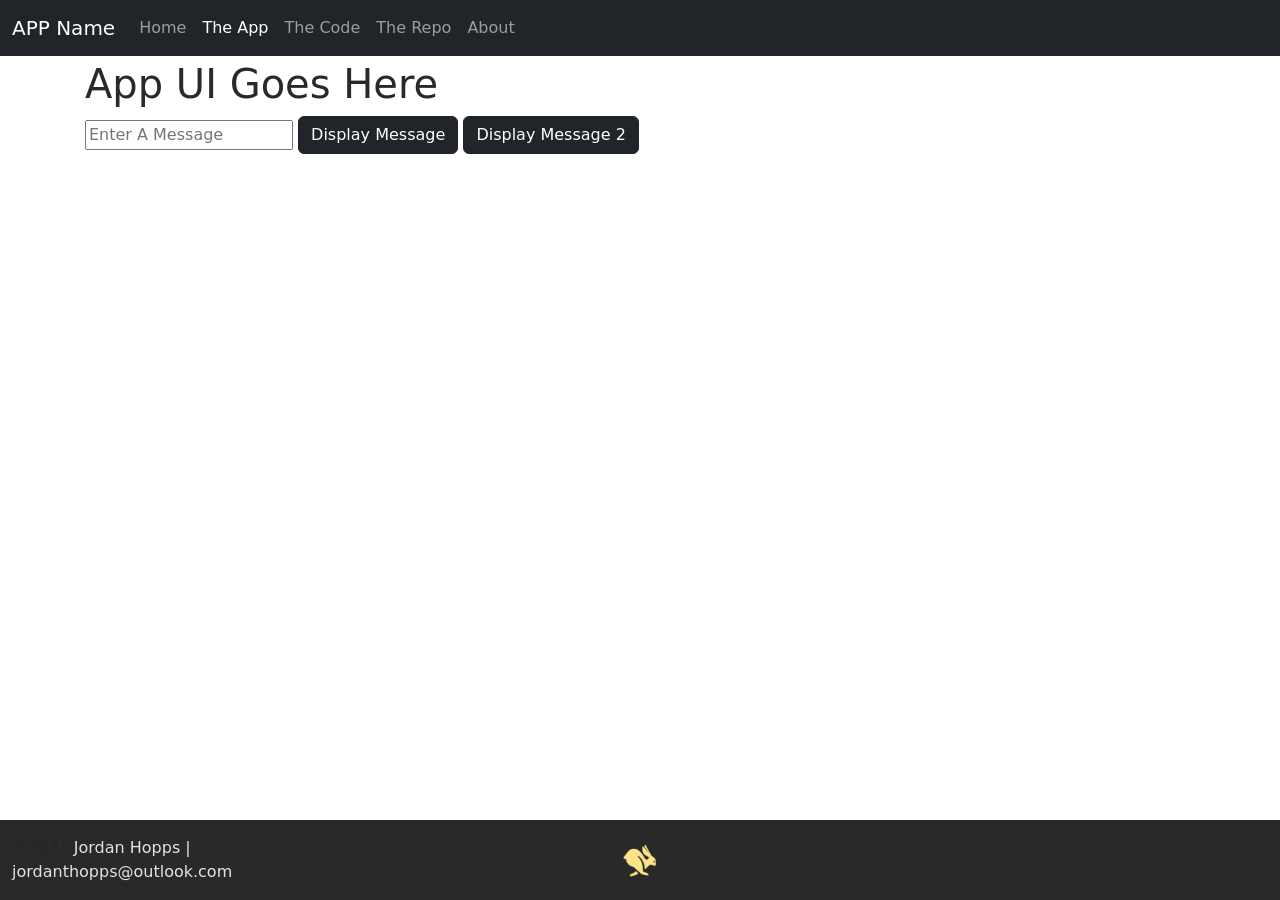
==== app.html @ 5d426df7 "Initial commit" ====
<!DOCTYPE html>
<html lang="en" class="h-100">

<head>
    <title>APP NAME: Coding Challenge by Jordan Hopps</title>
    <!-- Required meta tags-->
    <meta charset="utf-8">
    <meta name="viewport" content="width=device-width, initial-scale=1, shrink-to-fit=no">

    <!--Bootstrap CSS-->
    <link href="https://cdn.jsdelivr.net/npm/bootstrap@5.1.1/dist/css/bootstrap.min.css" rel="stylesheet"
        integrity="sha384-F3w7mX95PdgyTmZZMECAngseQB83DfGTowi0iMjiWaeVhAn4FJkqJByhZMI3AhiU" crossorigin="anonymous">
    </link>

    <!--Font Awesome adds in technology favicons like Youtube, Github, Twittter, etc.-->
    <script src="https://kit.fontawesome.com/5db21ba9c6.js" crossorigin="anonymous"></script>
    <link rel="stylesheet" href="/css/site.css">

    <!--Note: MAKE THE FAVICON LARGER-->
    <link rel="icon" type="image/x-icon" href="/img/favicon.ico">

</head>

<body class="d-flex flex-column h-100">
    <!--Nav Section-->
    <nav class="navbar navbar-expand-lg navbar-dark bg-dark fixed-top">
        <div class="container-fluid">
            <!--Change the app name when it's cloned. In the img tag, add your logo. Also, set the height and with of the favicon (it's trial and error)
            call width= and height= within the img tag. Try around 24 tall and 30 width and adjust from there; to align, class="d-inline-block (read about this) align-text-top"-->
            <a class="navbar-brand" href="/index.html"><img src="">APP Name</a> <button class="navbar-toggler"
                type="button" data-bs-toggle="collapse" data-bs-target="#navbarNav" aria-controls="navbarNav"
                aria-expanded="false" aria-label="Toggle navigation">
                <span class="navbar-toggler-icon"></span>
            </button>
            <div class="collapse navbar-collapse" id="navbarNav">
                <ul class="navbar-nav">
                    <li class="nav-item">
                        <a class="nav-link" href="/index.html">Home</a>
                    </li>
                    <li class="nav-item">
                        <a class="nav-link active" aria-current="page" href="/app.html">The App</a>
                    </li>
                    <li class="nav-item">
                        <a class="nav-link" href="/code.html">The Code</a>
                    </li>
                    <li class="nav-item">
                        <a class="nav-link" href="#">The Repo</a>
                    </li>
                    <li class="nav-item">
                        <a class="nav-link" target="_blank" href="#">About</a>
                    </li>
                </ul>
            </div>
        </div>
    </nav>
    <!--End of Nav Section-->

    <!--Main Section-->
    <main id="content" class="flex-shrink-0">
        <!--Flex-shrink-0 means make the page as big as possible-->
        <div class="container">
            <h1>App UI Goes Here</h1>
            <form>
                <input id="message" type="text" placeholder="Enter A Message" required>
                <button id="btnSubmit" type="button" class="btn btn-dark">Display Message</button>
                <button id="btnSubmit2" type="button" class="btn btn-dark">Display Message 2</button>
            </form>
        </div>
    </main>
    <!--End of Main Section-->
    <!--Footer Section-->
    <footer class="footer mt-auto py-3 sticky-footer">
        <div class="container-fluid">
            <div class="row row-cols-1 row-cols-lg-3 gy-2">
                <div
                    class="col d-flex order-last order-lg-first align-items-center justify-content-center justify-content-lg-start">
                    <div>
                        <span class="text-muted">&copy2021</span> Jordan Hopps | jordanthopps@outlook.com
                    </div>
                </div>
                <div class="col d-flex align-items-center justify-content-center justify-content-lg-center">
                    <img src="img/favicon.ico" height="33">
                </div>
                <div class="col d-flex align-items-center justify-content-center justify-content-lg-end">
                    <div class="row">
                        <div class="col social"><a href="#"><i class="fab fa-linkedin fa-2x"></i></a></div>
                        <div class="col social"><a href="#"><i class="fab fa-github fa-2x"></i></a></div>
                        <div class="col social"><a href="#"><i class="fab fa-twitter fa-2x"></i></a></div>
                        <div class="col social"><a href="#"><i class="fab fa-youtube fa-2x"></i></a></div>
                    </div>
                </div>
            </div>
        </div>
    </footer>
    <!--Bootstrap JS-->
    <script src="https://cdn.jsdelivr.net/npm/bootstrap@5.1.1/dist/js/bootstrap.bundle.min.js"
        integrity="sha384-/bQdsTh/da6pkI1MST/rWKFNjaCP5gBSY4sEBT38Q/9RBh9AH40zEOg7Hlq2THRZ" crossorigin="anonymous">
    </script>
    <script src="//cdn.jsdelivr.net/npm/sweetalert2@11"></script>
    <!--Site JS Link-->
    <script src="js/site.js"></script>
    <script>
        document.getElementById("btnSubmit").addEventListener("click", displayMessage);
        document.getElementById("btnSubmit2").addEventListener("click", displayMessage2);
    </script>

</body>


</html>
---- css/site.css ----
:root {
    --primary-color: #001e43;
    --secondary-color: #FCE38A;
    --dark-color: #292929;
    --white-color: #dfe3e4;
}

body {
    color: var(--dark-color);
}

main>.container {
    padding: 60px 15px 0;
}

/*controlling the height of ...? 11:07 AM*/

#content {
    min-height: 90vh;
}

/*vh is view height. In this case, we set it to 90%*/

nav {
    background-color: var(--dark-color);
}

.footer {
    background-color: var(--dark-color);
    color: var(--white-color);
}

footer .social>a {
    color: var(--white-color);
}

footer .social>a:hover {
    opacity: .9;
    color: var(--secondary-color);
}

.jsicon {
    color: rgb(247, 223, 30)
}

/*Color correct this with the website*/
.bsicon {
    color: #553C7B;
}

.html5icon {
    color: orangered;
}

.css3icon {
    color: blue;
}

.checklist>li i {
    color: var(--secondary-color);

}

.sticky-footer {
    position: fixed;
    left: 0;
    bottom: 0;
    width: 100%;
}
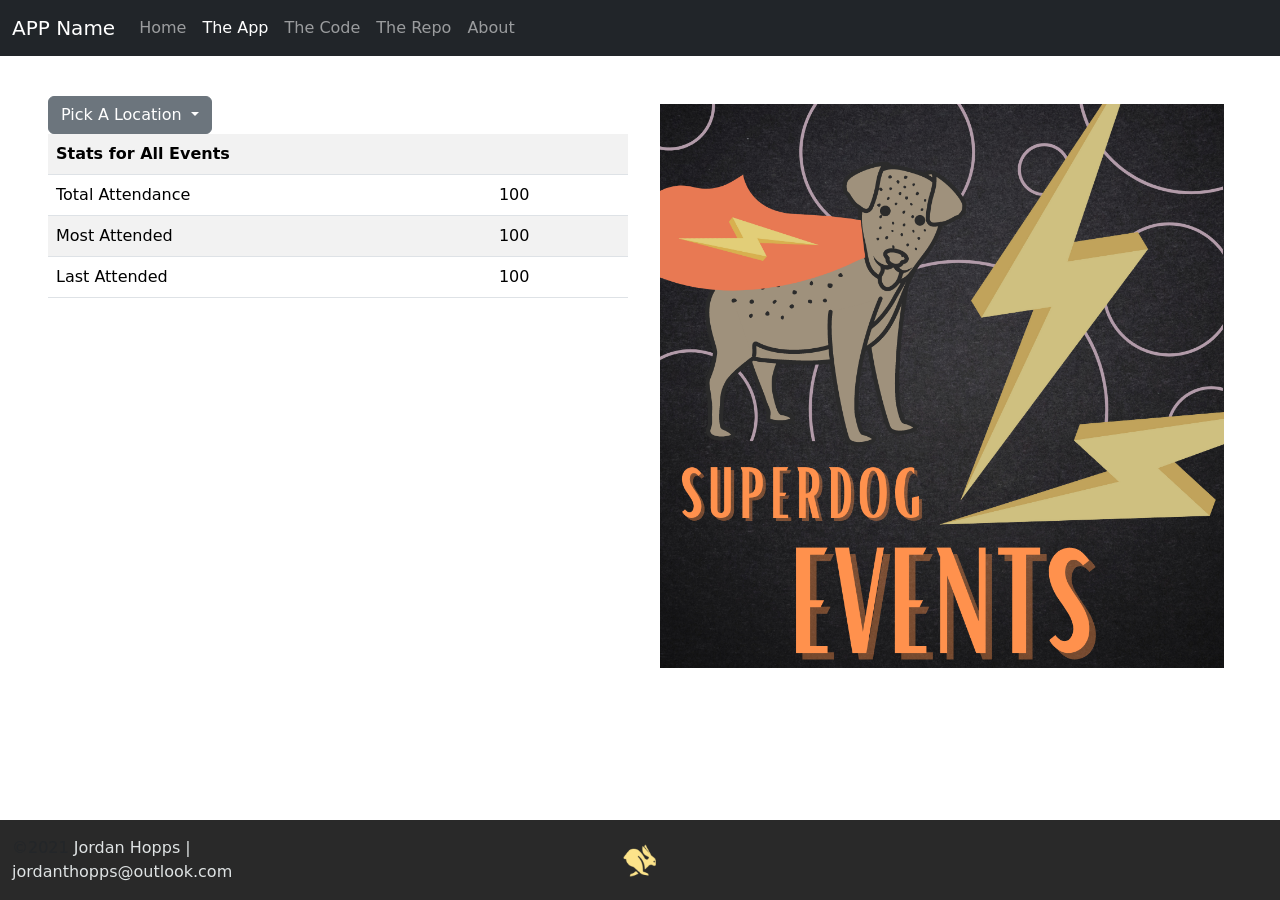
==== commit fa218ed0: "Need to commit" ====
--- a/app.html
+++ b/app.html
@@ -21,7 +21,7 @@
 
 </head>
 
-<body class="d-flex flex-column h-100">
+<body class="d-flex flex-column h-100" onload="buildDropDown()"> <!--what onload does is say: "when this page is done loading, add value to the dropdown-->
     <!--Nav Section-->
     <nav class="navbar navbar-expand-lg navbar-dark bg-dark fixed-top">
         <div class="container-fluid">
@@ -58,13 +58,39 @@
     <!--Main Section-->
     <main id="content" class="flex-shrink-0">
         <!--Flex-shrink-0 means make the page as big as possible-->
-        <div class="container">
-            <h1>App UI Goes Here</h1>
-            <form>
-                <input id="message" type="text" placeholder="Enter A Message" required>
-                <button id="btnSubmit" type="button" class="btn btn-dark">Display Message</button>
-                <button id="btnSubmit2" type="button" class="btn btn-dark">Display Message 2</button>
-            </form>
+        <div class="container-xxl p-5 mt-5">
+            <div class="row">
+                <div class="col-12 col-md-6">
+                    <div class="dropdown">
+                        <button class="btn btn-secondary dropdown-toggle" type="button" id="dropdownMenuButton1"
+                            data-bs-toggle="dropdown" aria-expanded="false">
+                            Pick A Location
+                        </button>
+                        <ul class="dropdown-menu" id="eventDropDown" aria-labelledby="dropdownMenuButton1">
+                            <!--Content Goes Here-->
+                        </ul>
+                    </div>
+                    <table class="table table-striped">
+                        <tr>
+                            <th colspan="2" id="statsHeader">Stats for All Events</th>
+                        </tr>
+                        <tr>
+                            <td>Total Attendance</td>
+                            <td id="total">100</td>
+                        </tr>
+                        <tr>
+                            <td>Most Attended</td>
+                            <td id="total">100</td>
+                        </tr>
+                        <tr>
+                            <td>Last Attended</td>
+                            <td id="total">100</td>
+                        </tr>
+                    </table>
+                </div>
+                <div class="col-12 col-md-6 order-first order-md-last">
+                    <img src="/img/Super Dog.png" class="img-fluid p-2"> </div>
+            </div>
         </div>
     </main>
     <!--End of Main Section-->
@@ -75,7 +101,8 @@
                 <div
                     class="col d-flex order-last order-lg-first align-items-center justify-content-center justify-content-lg-start">
                     <div>
-                        <span class="text-muted">&copy2021</span> Jordan Hopps | jordanthopps@outlook.com
+                        <span class="text-muted">&copy2021</span> Jordan Hopps |
+                        jordanthopps@outlook.com
                     </div>
                 </div>
                 <div class="col d-flex align-items-center justify-content-center justify-content-lg-center">
@@ -83,15 +110,23 @@
                 </div>
                 <div class="col d-flex align-items-center justify-content-center justify-content-lg-end">
                     <div class="row">
-                        <div class="col social"><a href="#"><i class="fab fa-linkedin fa-2x"></i></a></div>
-                        <div class="col social"><a href="#"><i class="fab fa-github fa-2x"></i></a></div>
-                        <div class="col social"><a href="#"><i class="fab fa-twitter fa-2x"></i></a></div>
-                        <div class="col social"><a href="#"><i class="fab fa-youtube fa-2x"></i></a></div>
+                        <div class="col social"><a href="#"><i class="fab fa-linkedin fa-2x"></i></a>
+                        </div>
+                        <div class="col social"><a href="#"><i class="fab fa-github fa-2x"></i></a>
+                        </div>
+                        <div class="col social"><a href="#"><i class="fab fa-twitter fa-2x"></i></a>
+                        </div>
+                        <div class="col social"><a href="#"><i class="fab fa-youtube fa-2x"></i></a>
+                        </div>
                     </div>
                 </div>
             </div>
         </div>
     </footer>
+    <!--TEMPLATES-->
+    <template id="cityDD-template">
+        <li><a class="dropdown-item" data-string="All" onclick="getEvent(this)">All</a></li>
+    </template>
     <!--Bootstrap JS-->
     <script src="https://cdn.jsdelivr.net/npm/bootstrap@5.1.1/dist/js/bootstrap.bundle.min.js"
         integrity="sha384-/bQdsTh/da6pkI1MST/rWKFNjaCP5gBSY4sEBT38Q/9RBh9AH40zEOg7Hlq2THRZ" crossorigin="anonymous">
@@ -99,10 +134,9 @@
     <script src="//cdn.jsdelivr.net/npm/sweetalert2@11"></script>
     <!--Site JS Link-->
     <script src="js/site.js"></script>
-    <script>
-        document.getElementById("btnSubmit").addEventListener("click", displayMessage);
-        document.getElementById("btnSubmit2").addEventListener("click", displayMessage2);
-    </script>
+    <!--<script>
+        document.getElementById("btnSubmit").addEventListener("click", buildDropDown);
+    </script>-->
 
 </body>
 
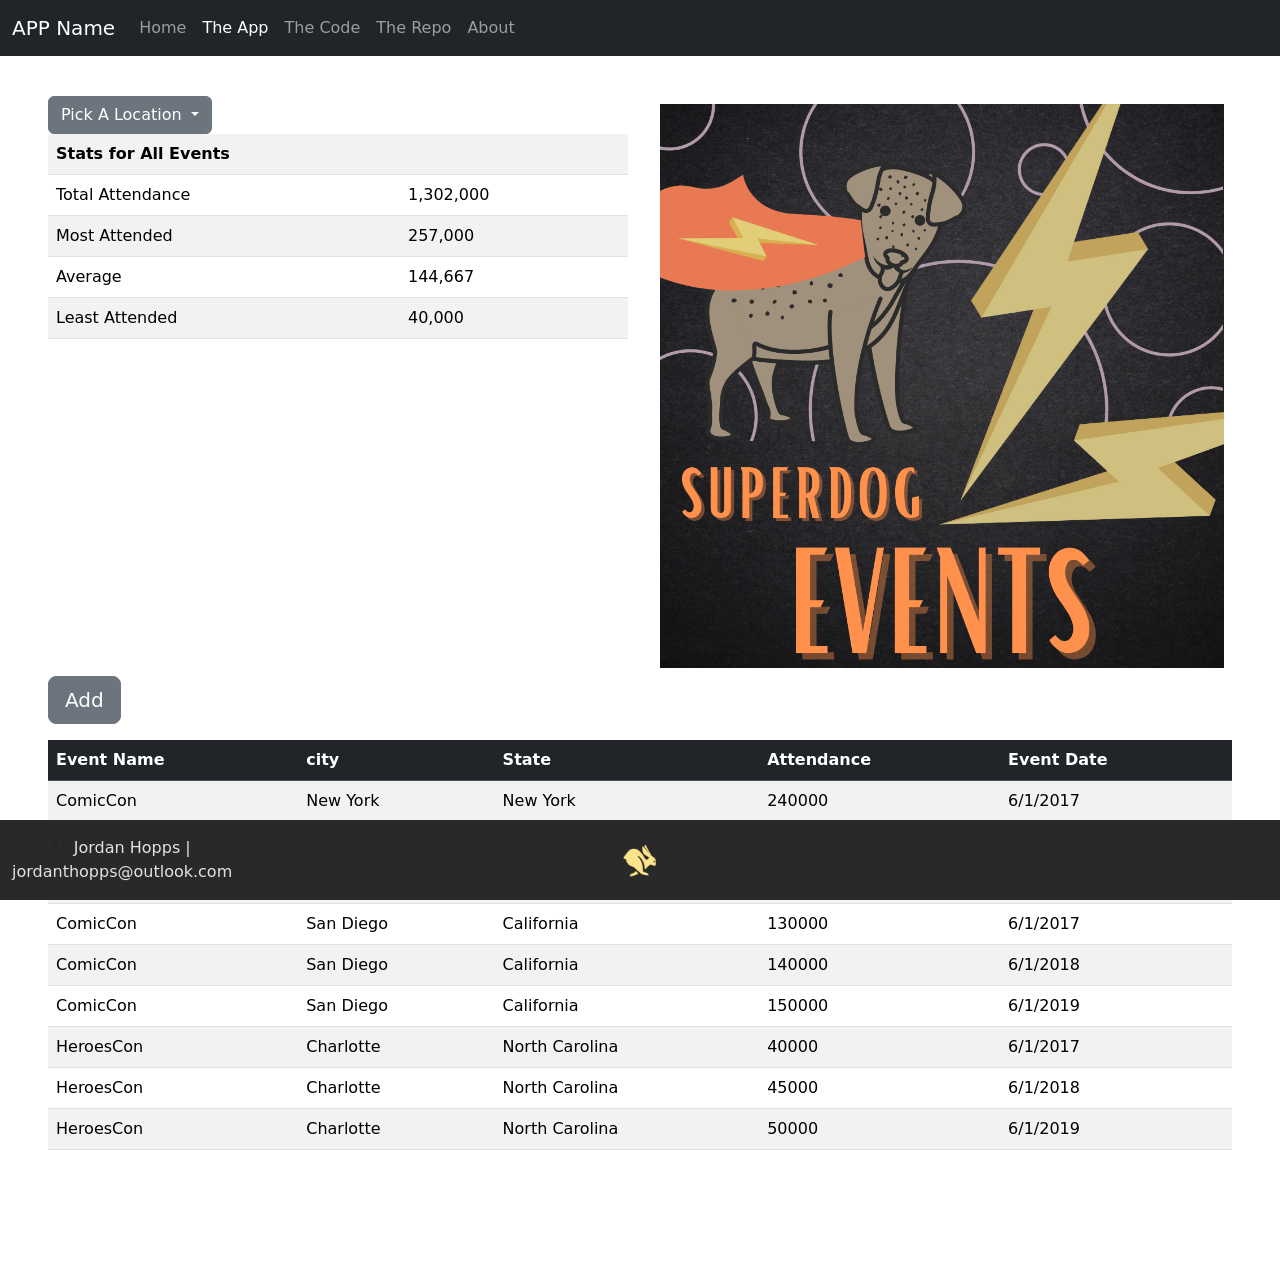
==== commit 92cd5669: "Extensive Notes" ====
--- a/app.html
+++ b/app.html
@@ -21,7 +21,8 @@
 
 </head>
 
-<body class="d-flex flex-column h-100" onload="buildDropDown()"> <!--what onload does is say: "when this page is done loading, add value to the dropdown-->
+<body class="d-flex flex-column h-100" onload="buildDropDown()">
+    <!--what onload does is say: "when this page is done loading, add value to the dropdown menu-->
     <!--Nav Section-->
     <nav class="navbar navbar-expand-lg navbar-dark bg-dark fixed-top">
         <div class="container-fluid">
@@ -80,16 +81,44 @@
                         </tr>
                         <tr>
                             <td>Most Attended</td>
-                            <td id="total">100</td>
-                        </tr>
-                        <tr>
-                            <td>Last Attended</td>
-                            <td id="total">100</td>
+                            <td id="most">100</td>
+                        </tr>
+                        <tr>
+                            <td>Average</td>
+                            <td id="average">100</td>
+                        </tr>
+                        <tr>
+                            <td>Least Attended</td>
+                            <td id="least">100</td>
                         </tr>
                     </table>
                 </div>
                 <div class="col-12 col-md-6 order-first order-md-last">
                     <img src="/img/Super Dog.png" class="img-fluid p-2"> </div>
+            </div>
+            <div class="row mb-5">
+                <div class="col-12 mb-3">
+                    <button type="button" class="btn btn-secondary btn-lg" data-bs-toggle="modal"
+                        data-bs-target="#exampleModal">
+                        Add
+                    </button>
+                </div>
+                <div class="col-12">
+                    <table class="table table-striped">
+                        <thead class="table-dark">
+                            <tr>
+                                <th>Event Name</th>
+                                <th>city</th>
+                                <th>State</th>
+                                <th>Attendance</th>
+                                <th>Event Date</th>
+                            </tr>
+                        </thead>
+                        <tbody id="eventBody">
+                            <!-- Content Goes Here-->
+                        </tbody>
+                    </table>
+                </div>
             </div>
         </div>
     </main>
@@ -123,9 +152,111 @@
             </div>
         </div>
     </footer>
+    <!--Modal-->
+    <div class="modal fade" id="exampleModal" tabindex="-1" aria-labelledby="exampleModalLabel" aria-hidden="true">
+        <div class="modal-dialog modal-dialog-centered">
+            <div class="modal-content">
+                <div class="modal-header">
+                    <h5 class="modal-title" id="exampleModalLabel">Add Event Data</h5>
+                    <button type="button" class="btn-close" data-bs-dismiss="modal" aria-label="Close"></button>
+                </div>
+                <div class="modal-body">
+                    <form>
+                        <div class="mb-3">
+                            <label for="eventName" class="form-label">Event Name</label>
+                            <input type="text" class="form-control" id="addEventName" placeholder="Event Name">
+                        </div>
+                        <div class="mb-3">
+                            <label for="addCity" class="form-label">City</label>
+                            <input type="text" class="form-control" id="addCity" placeholder="City">
+                        </div>
+                        <div class="form-group">
+                            <label for="addEventState">State</label>
+                            <select class="form-control" id="addEventState">
+                                <option value="AL">Alabama</option>
+                                <option value="AK">Alaska</option>
+                                <option value="AZ">Arizona</option>
+                                <option value="AR">Arkansas</option>
+                                <option value="CA">California</option>
+                                <option value="CO">Colorado</option>
+                                <option value="CT">Connecticut</option>
+                                <option value="DE">Delaware</option>
+                                <option value="DC">District Of Columbia</option>
+                                <option value="FL">Florida</option>
+                                <option value="GA">Georgia</option>
+                                <option value="HI">Hawaii</option>
+                                <option value="ID">Idaho</option>
+                                <option value="IL">Illinois</option>
+                                <option value="IN">Indiana</option>
+                                <option value="IA">Iowa</option>
+                                <option value="KS">Kansas</option>
+                                <option value="KY">Kentucky</option>
+                                <option value="LA">Louisiana</option>
+                                <option value="ME">Maine</option>
+                                <option value="MD">Maryland</option>
+                                <option value="MA">Massachusetts</option>
+                                <option value="MI">Michigan</option>
+                                <option value="MN">Minnesota</option>
+                                <option value="MS">Mississippi</option>
+                                <option value="MO">Missouri</option>
+                                <option value="MT">Montana</option>
+                                <option value="NE">Nebraska</option>
+                                <option value="NV">Nevada</option>
+                                <option value="NH">New Hampshire</option>
+                                <option value="NJ">New Jersey</option>
+                                <option value="NM">New Mexico</option>
+                                <option value="NY">New York</option>
+                                <option value="NC">North Carolina</option>
+                                <option value="ND">North Dakota</option>
+                                <option value="OH">Ohio</option>
+                                <option value="OK">Oklahoma</option>
+                                <option value="OR">Oregon</option>
+                                <option value="PA">Pennsylvania</option>
+                                <option value="RI">Rhode Island</option>
+                                <option value="SC">South Carolina</option>
+                                <option value="SD">South Dakota</option>
+                                <option value="TN">Tennessee</option>
+                                <option value="TX">Texas</option>
+                                <option value="UT">Utah</option>
+                                <option value="VT">Vermont</option>
+                                <option value="VA">Virginia</option>
+                                <option value="WA">Washington</option>
+                                <option value="WV">West Virginia</option>
+                                <option value="WI">Wisconsin</option>
+                                <option value="WY">Wyoming</option>
+                            </select>
+                        </div>
+                        <div class="mb-3">
+                            <label for="addAttendance" class="form-label">Attendance</label>
+                            <input type="number" class="form-control" id="addAttendance" placeholder="Attendance">
+                        </div>
+                        <div class="mb-3">
+                            <label for="addDate" class="form-label">Event Date</label>
+                            <input type="date" class="form-control" id="addDate" placeholder="Date">
+                        </div>
+                    </form>
+                </div>
+                <div class="modal-footer">
+                    <button type="button" class="btn btn-secondary" data-bs-dismiss="modal">Close</button>
+                    <button type="button" id="btnSave" class="btn btn-primary">Save changes</button>
+                </div>
+            </div>
+        </div>
+    </div>
     <!--TEMPLATES-->
     <template id="cityDD-template">
-        <li><a class="dropdown-item" data-string="All" onclick="getEvent(this)">All</a></li>
+        <li><a class="dropdown-item" onclick="getEvent(this)"></a></li>
+        <!--pulled from line 71-->
+        <!--what onclick does is run the getEvent javascript function-->
+    </template>
+    <template id="eventData-template">
+        <tr>
+            <td data-id="event"></td>
+            <td data-id="city"></td>
+            <td data-id="state"></td>
+            <td data-id="attendance"></td>
+            <td data-id="eventDate"></td>
+        </tr>
     </template>
     <!--Bootstrap JS-->
     <script src="https://cdn.jsdelivr.net/npm/bootstrap@5.1.1/dist/js/bootstrap.bundle.min.js"
@@ -134,9 +265,9 @@
     <script src="//cdn.jsdelivr.net/npm/sweetalert2@11"></script>
     <!--Site JS Link-->
     <script src="js/site.js"></script>
-    <!--<script>
-        document.getElementById("btnSubmit").addEventListener("click", buildDropDown);
-    </script>-->
+    <script>
+        document.getElementById("btnSave").addEventListener("click", saveData);
+    </script>
 
 </body>
 
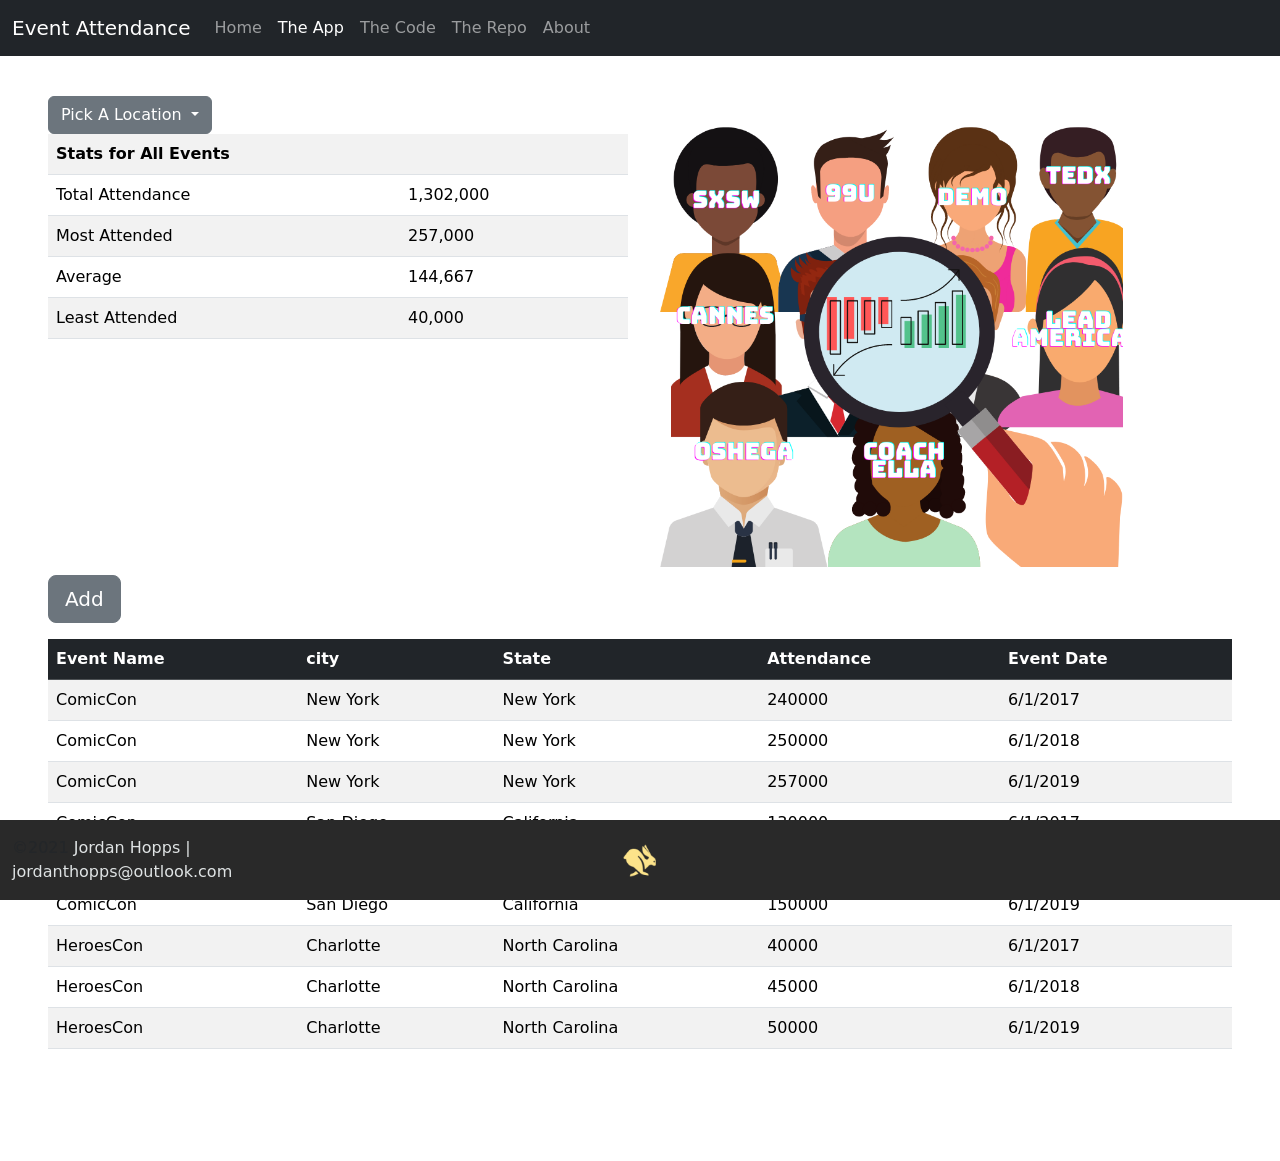
==== commit c249f646: "img changes" ====
--- a/app.html
+++ b/app.html
@@ -2,7 +2,7 @@
 <html lang="en" class="h-100">
 
 <head>
-    <title>APP NAME: Coding Challenge by Jordan Hopps</title>
+    <title>Event Attendance: Coding Challenge by Jordan Hopps</title>
     <!-- Required meta tags-->
     <meta charset="utf-8">
     <meta name="viewport" content="width=device-width, initial-scale=1, shrink-to-fit=no">
@@ -28,7 +28,7 @@
         <div class="container-fluid">
             <!--Change the app name when it's cloned. In the img tag, add your logo. Also, set the height and with of the favicon (it's trial and error)
             call width= and height= within the img tag. Try around 24 tall and 30 width and adjust from there; to align, class="d-inline-block (read about this) align-text-top"-->
-            <a class="navbar-brand" href="/index.html"><img src="">APP Name</a> <button class="navbar-toggler"
+            <a class="navbar-brand" href="/index.html"><img src="">Event Attendance</a> <button class="navbar-toggler"
                 type="button" data-bs-toggle="collapse" data-bs-target="#navbarNav" aria-controls="navbarNav"
                 aria-expanded="false" aria-label="Toggle navigation">
                 <span class="navbar-toggler-icon"></span>
@@ -93,8 +93,8 @@
                         </tr>
                     </table>
                 </div>
-                <div class="col-12 col-md-6 order-first order-md-last">
-                    <img src="/img/Super Dog.png" class="img-fluid p-2"> </div>
+                <div class="col-12 col-md-5 order-first order-md-last">
+                    <img src="/img/Super Dog-2.png" class="img-fluid p-2"> </div>
             </div>
             <div class="row mb-5">
                 <div class="col-12 mb-3">
@@ -144,8 +144,6 @@
                         <div class="col social"><a href="#"><i class="fab fa-github fa-2x"></i></a>
                         </div>
                         <div class="col social"><a href="#"><i class="fab fa-twitter fa-2x"></i></a>
-                        </div>
-                        <div class="col social"><a href="#"><i class="fab fa-youtube fa-2x"></i></a>
                         </div>
                     </div>
                 </div>
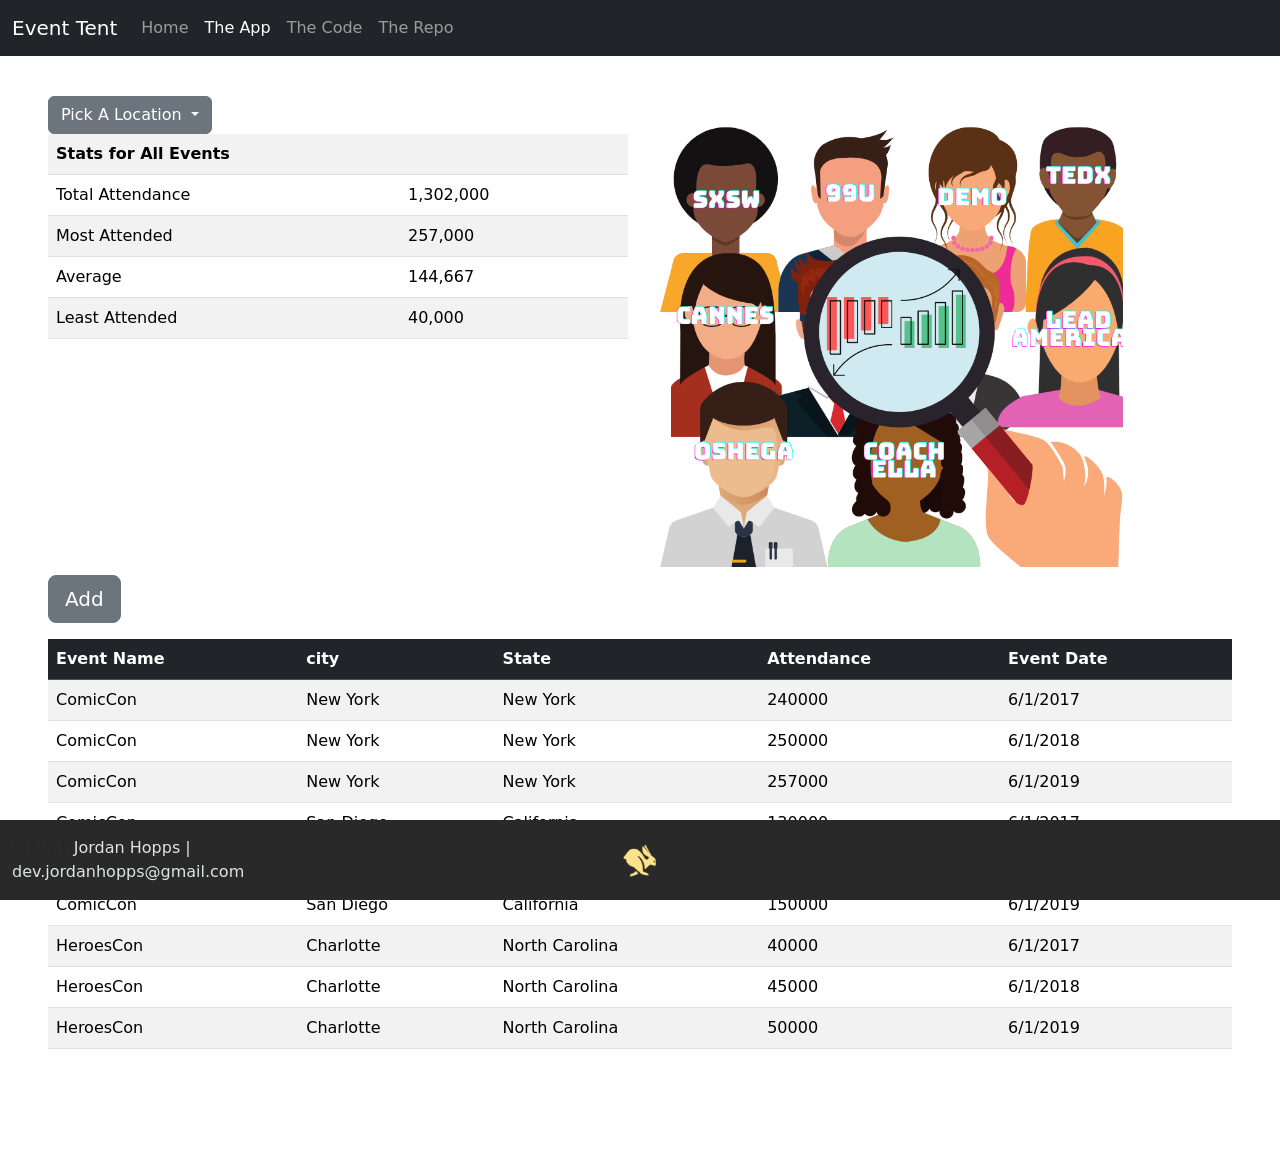
==== commit 65641c94: "Production" ====
--- a/app.html
+++ b/app.html
@@ -2,7 +2,7 @@
 <html lang="en" class="h-100">
 
 <head>
-    <title>Event Attendance: Coding Challenge by Jordan Hopps</title>
+    <title>Event Tent: Coding Challenge by Jordan Hopps</title>
     <!-- Required meta tags-->
     <meta charset="utf-8">
     <meta name="viewport" content="width=device-width, initial-scale=1, shrink-to-fit=no">
@@ -28,7 +28,7 @@
         <div class="container-fluid">
             <!--Change the app name when it's cloned. In the img tag, add your logo. Also, set the height and with of the favicon (it's trial and error)
             call width= and height= within the img tag. Try around 24 tall and 30 width and adjust from there; to align, class="d-inline-block (read about this) align-text-top"-->
-            <a class="navbar-brand" href="/index.html"><img src="">Event Attendance</a> <button class="navbar-toggler"
+            <a class="navbar-brand" href="/index.html"><img src="">Event Tent</a> <button class="navbar-toggler"
                 type="button" data-bs-toggle="collapse" data-bs-target="#navbarNav" aria-controls="navbarNav"
                 aria-expanded="false" aria-label="Toggle navigation">
                 <span class="navbar-toggler-icon"></span>
@@ -45,10 +45,7 @@
                         <a class="nav-link" href="/code.html">The Code</a>
                     </li>
                     <li class="nav-item">
-                        <a class="nav-link" href="#">The Repo</a>
-                    </li>
-                    <li class="nav-item">
-                        <a class="nav-link" target="_blank" href="#">About</a>
+                        <a class="nav-link" href="https://github.com/jordanthopps/EventTent" target="_blank">The Repo</a>
                     </li>
                 </ul>
             </div>
@@ -131,7 +128,7 @@
                     class="col d-flex order-last order-lg-first align-items-center justify-content-center justify-content-lg-start">
                     <div>
                         <span class="text-muted">&copy2021</span> Jordan Hopps |
-                        jordanthopps@outlook.com
+                        dev.jordanhopps@gmail.com
                     </div>
                 </div>
                 <div class="col d-flex align-items-center justify-content-center justify-content-lg-center">
@@ -142,8 +139,6 @@
                         <div class="col social"><a href="#"><i class="fab fa-linkedin fa-2x"></i></a>
                         </div>
                         <div class="col social"><a href="#"><i class="fab fa-github fa-2x"></i></a>
-                        </div>
-                        <div class="col social"><a href="#"><i class="fab fa-twitter fa-2x"></i></a>
                         </div>
                     </div>
                 </div>
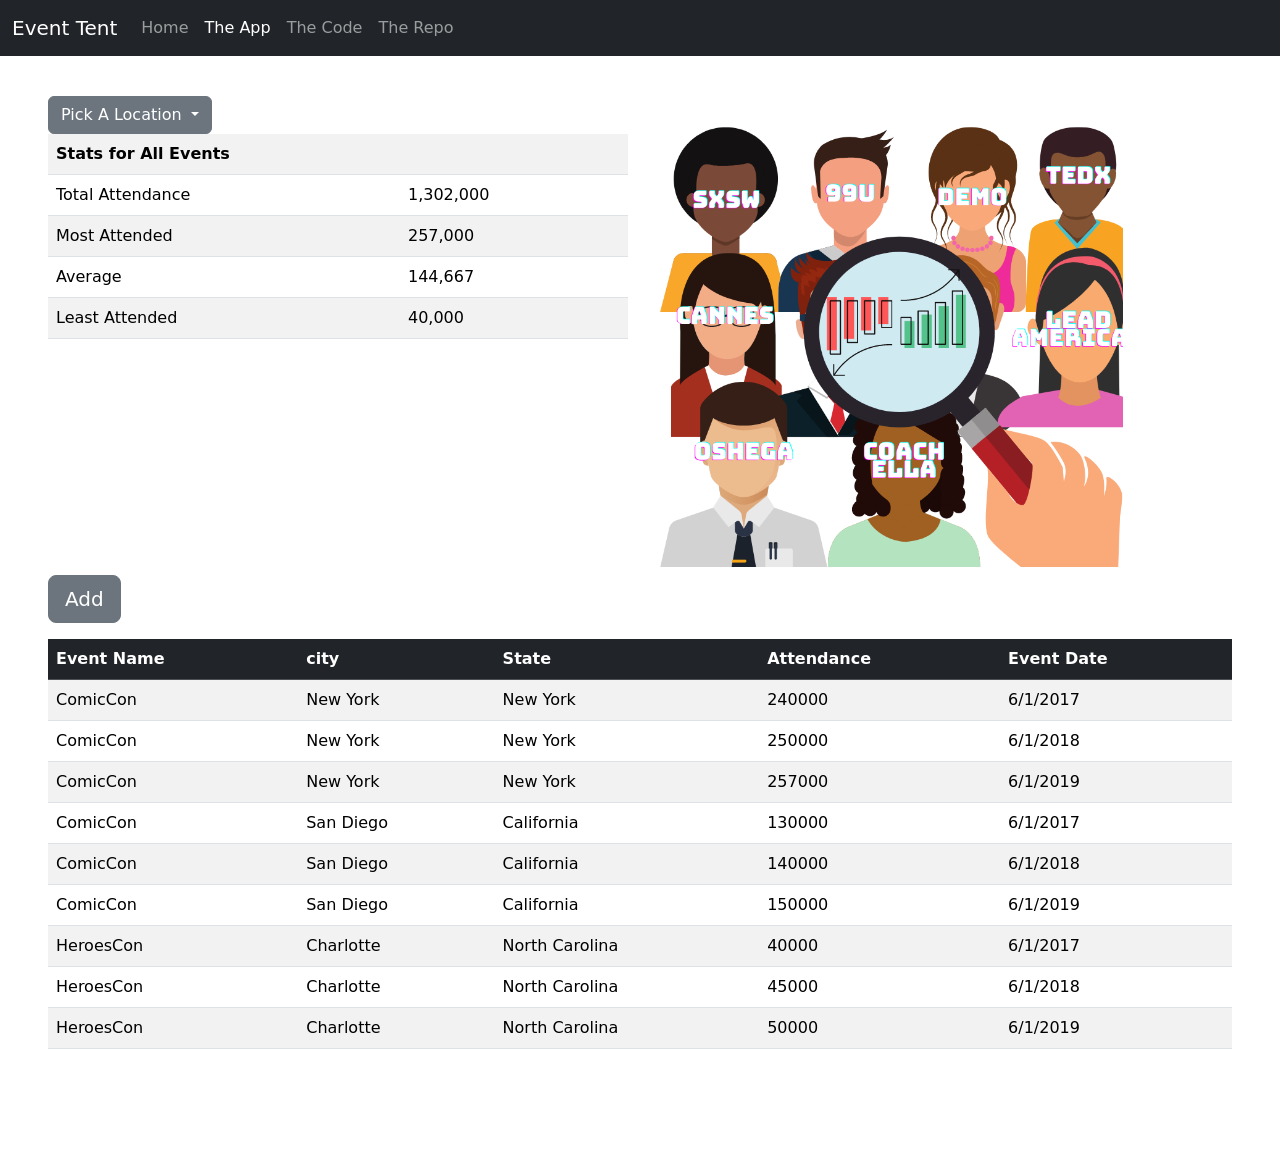
==== commit 3f80bf2e: "App footer removal" ====
--- a/app.html
+++ b/app.html
@@ -120,31 +120,7 @@
         </div>
     </main>
     <!--End of Main Section-->
-    <!--Footer Section-->
-    <footer class="footer mt-auto py-3 sticky-footer">
-        <div class="container-fluid">
-            <div class="row row-cols-1 row-cols-lg-3 gy-2">
-                <div
-                    class="col d-flex order-last order-lg-first align-items-center justify-content-center justify-content-lg-start">
-                    <div>
-                        <span class="text-muted">&copy2021</span> Jordan Hopps |
-                        dev.jordanhopps@gmail.com
-                    </div>
-                </div>
-                <div class="col d-flex align-items-center justify-content-center justify-content-lg-center">
-                    <img src="img/favicon.ico" height="33">
-                </div>
-                <div class="col d-flex align-items-center justify-content-center justify-content-lg-end">
-                    <div class="row">
-                        <div class="col social"><a href="#"><i class="fab fa-linkedin fa-2x"></i></a>
-                        </div>
-                        <div class="col social"><a href="#"><i class="fab fa-github fa-2x"></i></a>
-                        </div>
-                    </div>
-                </div>
-            </div>
-        </div>
-    </footer>
+   
     <!--Modal-->
     <div class="modal fade" id="exampleModal" tabindex="-1" aria-labelledby="exampleModalLabel" aria-hidden="true">
         <div class="modal-dialog modal-dialog-centered">
